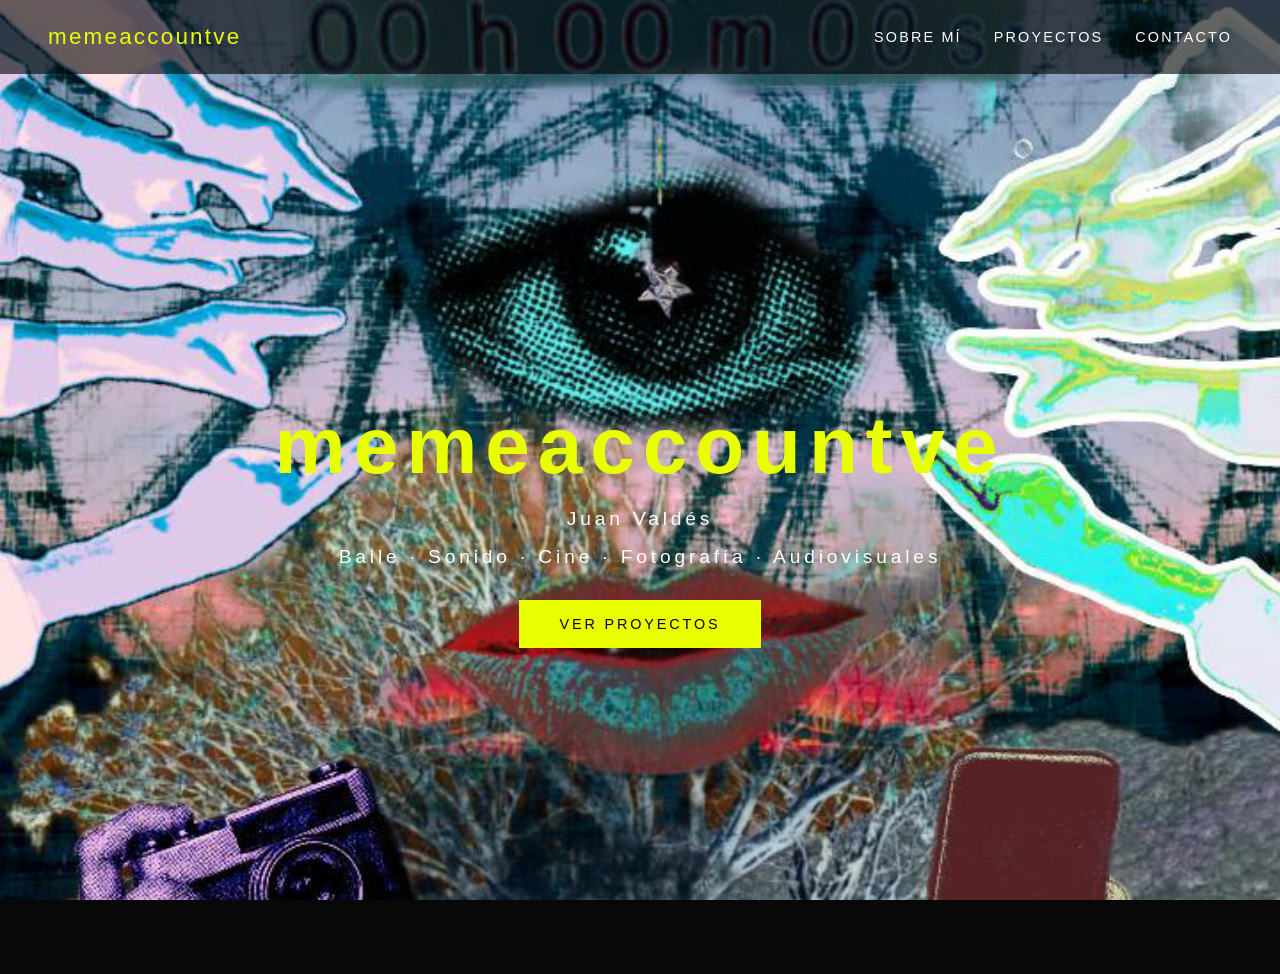
==== index.html @ 99de28e7 "Portafolio Completo" ====
<!DOCTYPE html>
<html lang="en">
<head>
    <meta charset="UTF-8">
    <meta name="viewport" content="width=device-width, initial-scale=1.0">
    <title>Portafolio</title>
    <link rel="stylesheet" href="style.css">
</head>
<body>
    <body>

  <nav>
  <a href="index.html" class="logo">memeaccountve</a>
  <ul>
    <li><a href="sobremi.html">Sobre mí</a></li>
    <li><a href="proyectos.html">Proyectos</a></li>
    <li><a href="contacto.html">Contacto</a></li>
  </ul>
</nav>

<section id="hero">
  <h1>memeaccountve</h1>
  <p>Juan Valdés</p>
  <p>Baile · Sonido · Cine · Fotografía · Audiovisuales</p>
  <a href="#proyectos">Ver proyectos</a>
</section>
</body>
</body>
</html>
---- style.css ----
* {
  margin: 0;
  padding: 0;
  box-sizing: border-box;
}

body {
  background-color: #080808;
  color: #f0ece4;
  font-family: 'Impact', sans-serif;
  background-image: url('assets/Foto1.jpg');
  background-size: cover;
  background-position: center;
  background-attachment: fixed;
}

nav {
  display: flex;
  justify-content: space-between;
  align-items: center;
  padding: 1.5rem 3rem;
  background-color: rgba(0, 0, 0, 0.6);
}

nav .logo {
  font-size: 1.4rem;
  color: #e8ff00;
  text-decoration: none;
  letter-spacing: 0.1em;
}

nav ul {
  display: flex;
  gap: 2rem;
  list-style: none;
}

nav ul a {
  color: #ffffff;
  text-decoration: none;
  font-size: 0.9rem;
  letter-spacing: 0.15em;
  text-transform: uppercase;
  transition: color 0.3s;
}

nav ul a:hover {
  color: #e8ff00;
}

#hero {
  height: 100vh;
  display: flex;
  flex-direction: column;
  justify-content: center;
  align-items: center;
  text-align: center;
}

#hero h1 {
  font-size: 5rem;
  color: #e8ff00;
  letter-spacing: 0.1em;
}

#hero p {
  font-size: 1.2rem;
  color: #ffffff;
  margin-top: 1rem;
  letter-spacing: 0.2em;
}

#hero a {
  margin-top: 2rem;
  padding: 1rem 2.5rem;
  background-color: #e8ff00;
  color: #080808;
  text-decoration: none;
  font-size: 0.9rem;
  letter-spacing: 0.2em;
  text-transform: uppercase;
}

#hero a:hover {
  background-color: #ffffff;
}


#sobre-mi {
  height: 100vh;
  display: flex;
  flex-direction: column;
  justify-content: center;
  align-items: center;
  text-align: center;
  padding: 2rem;
}

#sobre-mi h2 {
  font-size: 4rem;
  color: #e8ff00;
  letter-spacing: 0.3em;
  margin-bottom: 2rem;
}

#sobre-mi p {
  font-size: 1.4rem;
  color: #ffffff;
  max-width: 600px;
  line-height: 1.8;
  margin-top: 1rem;
  background-color: rgba(0, 0, 0, 0.7);
  padding: 1rem 2rem;
}

#sobre-mi strong {
  color: #e8ff00;
}




#proyectos {
  min-height: 100vh;
  display: flex;
  flex-direction: column;
  justify-content: center;
  align-items: center;
  text-align: center;
  padding: 4rem 2rem;
}

#proyectos h2 {
  font-size: 4rem;
  color: #e8ff00;
  letter-spacing: 0.3em;
  margin-bottom: 3rem;
}

.proyecto {
  background-color: rgba(0, 0, 0, 0.7);
  padding: 2rem 3rem;
  margin-bottom: 1.5rem;
  width: 100%;
  max-width: 600px;
  border-left: 3px solid #e8ff00;
}

.proyecto h3 {
  font-size: 1.5rem;
  color: #e8ff00;
  letter-spacing: 0.2em;
  margin-bottom: 0.8rem;
}

.proyecto p {
  font-size: 1rem;
  color: #ffffff;
  line-height: 1.8;
}





#pista-musical {
  min-height: 100vh;
  display: flex;
  flex-direction: column;
  align-items: center;
  text-align: center;
  padding: 4rem 2rem;
}

#pista-musical h2 {
  font-size: 4rem;
  color: #e8ff00;
  letter-spacing: 0.3em;
  margin-bottom: 1rem;
}

#pista-musical > p {
  color: #ffffff;
  background-color: rgba(0, 0, 0, 0.7);
  padding: 1rem 2rem;
  margin-bottom: 2rem;
}

audio {
  margin-bottom: 2rem;
  width: 100%;
  max-width: 600px;
}

.galeria {
  display: grid;
  grid-template-columns: repeat(5, 1fr);
  gap: 1rem;
  max-width: 1000px;
  width: 100%;
}

.galeria img {
  width: 100%;
  aspect-ratio: 1;
  object-fit: cover;
  border: 2px solid #222;
  transition: transform 0.3s;
}

.galeria img:hover {
  transform: scale(1.05);
  border-color: #e8ff00;
}

.proyecto-texto {
  max-width: 700px;
  margin-top: 3rem;
  background-color: rgba(0, 0, 0, 0.7);
  padding: 2rem 3rem;
  border-left: 3px solid #e8ff00;
  text-align: left;
}

.proyecto-texto h3 {
  font-size: 1.5rem;
  color: #e8ff00;
  letter-spacing: 0.2em;
  margin-bottom: 1rem;
}

.proyecto-texto p {
  font-size: 1rem;
  color: #ffffff;
  line-height: 1.8;
}

.proyecto-texto .fecha {
  font-size: 0.8rem;
  color: #e8ff00;
  letter-spacing: 0.2em;
  margin-top: 1rem;
}





.sobre-texto {
  background-color: rgba(0, 0, 0, 0.7);
  padding: 2rem;
  border-left: 3px solid #e8ff00;
  border-right: 3px solid #e8ff00;
  text-align: center;
  max-width: 700px;
  margin-top: 20rem;
  margin-bottom: 3rem;
}

.sobre-texto p {
  font-size: 1rem;
  color: #ffffff;
  line-height: 1.8;
  margin-bottom: 1rem;
}

.sobre-texto strong {
  color: #e8ff00;
}

.sobre-fotos {
  display: flex;
  gap: 2rem;
  justify-content: center;
  margin-top: 1rem;
  margin-bottom: 3rem;
}

.sobre-fotos img {
  width: 300px;
  height: 400px;
  object-fit: cover;
  object-position: top;
  border: 2px solid #222;
  filter: grayscale(100%);
  transition: filter 0.3s, border-color 0.3s;
}

.sobre-fotos img:hover {
  filter: grayscale(0%);
  border-color: #e8ff00;
}




#destellos {
  min-height: 100vh;
  display: flex;
  flex-direction: column;
  align-items: center;
  text-align: center;
  padding: 8rem 2rem 4rem;
}

#destellos h2 {
  font-size: 4rem;
  color: #e8ff00;
  letter-spacing: 0.3em;
  margin-bottom: 2rem;
}

#destellos img {
  width: 100%;
  max-width: 500px;
  border: 2px solid #222;
  margin-bottom: 3rem;
  transition: border-color 0.3s;
}

#destellos img:hover {
  border-color: #e8ff00;
}



#audiovisual {
  min-height: 100vh;
  display: flex;
  flex-direction: column;
  align-items: center;
  text-align: center;
  padding: 8rem 2rem 4rem;
}

#audiovisual h2 {
  font-size: 4rem;
  color: #e8ff00;
  letter-spacing: 0.3em;
  margin-bottom: 2rem;
}

.video-contenedor {
  width: 100%;
  max-width: 800px;
  aspect-ratio: 16/9;
  margin-bottom: 3rem;
}

.video-contenedor iframe {
  width: 100%;
  height: 100%;
  border: 2px solid #222;
  transition: border-color 0.3s;
}

.video-contenedor iframe:hover {
  border-color: #e8ff00;
}





#videos {
  min-height: 100vh;
  display: flex;
  flex-direction: column;
  align-items: center;
  text-align: center;
  padding: 8rem 2rem 4rem;
}

#videos h2 {
  font-size: 4rem;
  color: #e8ff00;
  letter-spacing: 0.3em;
  margin-bottom: 1rem;
}

#videos > p {
  color: #ffffff;
  background-color: rgba(0, 0, 0, 0.7);
  padding: 1rem 2rem;
  margin-bottom: 3rem;
}

.videos-grid {
  display: grid;
  grid-template-columns: 1fr 1fr;
  gap: 2rem;
  max-width: 900px;
  width: 100%;
  margin-bottom: 4rem;
}

.video-link a {
  display: block;
  text-decoration: none;
  border: 2px solid #222;
  transition: border-color 0.3s;
  overflow: hidden;
}

.video-link a:hover {
  border-color: #e8ff00;
}

.video-link img {
  width: 100%;
  height: 300px;
  object-fit: cover;
  transition: transform 0.3s;
}

.video-link a:hover img {
  transform: scale(1.05);
}

.video-info {
  background-color: rgba(0, 0, 0, 0.8);
  padding: 1.2rem;
  text-align: left;
}

.video-info h3 {
  font-size: 1rem;
  color: #e8ff00;
  letter-spacing: 0.15em;
  margin-bottom: 0.5rem;
}

.video-info p {
  font-size: 0.8rem;
  color: #ffffff;
  margin-bottom: 0.5rem;
}

.video-info span {
  font-size: 0.75rem;
  color: #e8ff00;
  letter-spacing: 0.1em;
}

.certificado {
  max-width: 700px;
  width: 100%;
  text-align: center;
}

.certificado h3 {
  font-size: 1.5rem;
  color: #e8ff00;
  letter-spacing: 0.2em;
  margin-bottom: 1.5rem;
}

.certificado img {
  width: 100%;
  border: 2px solid #222;
  transition: border-color 0.3s;
}

.certificado img:hover {
  border-color: #e8ff00;
}


.seccion-titulo {
  font-size: 2rem;
  color: #e8ff00;
  letter-spacing: 0.3em;
  margin-top: 3rem;
  margin-bottom: 1.5rem;
  width: 100%;
  max-width: 900px;
  text-align: center;
}





#contacto {
  min-height: 100vh;
  display: flex;
  flex-direction: column;
  align-items: center;
  justify-content: center;
  text-align: center;
  padding: 8rem 2rem 4rem;
}

#contacto h2 {
  font-size: 4rem;
  color: #e8ff00;
  letter-spacing: 0.3em;
  margin-bottom: 1rem;
}

#contacto > p {
  color: #ffffff;
  background-color: rgba(0, 0, 0, 0.7);
  padding: 1rem 2rem;
  margin-bottom: 3rem;
}

.contacto-links {
  display: flex;
  gap: 2rem;
}

.contacto-links a {
  font-size: 4rem;
  color: #ffffff;
  text-decoration: none;
  transition: color 0.3s, transform 0.3s;
}

.contacto-links a:hover {
  color: #e8ff00;
  transform: scale(1.2);
}
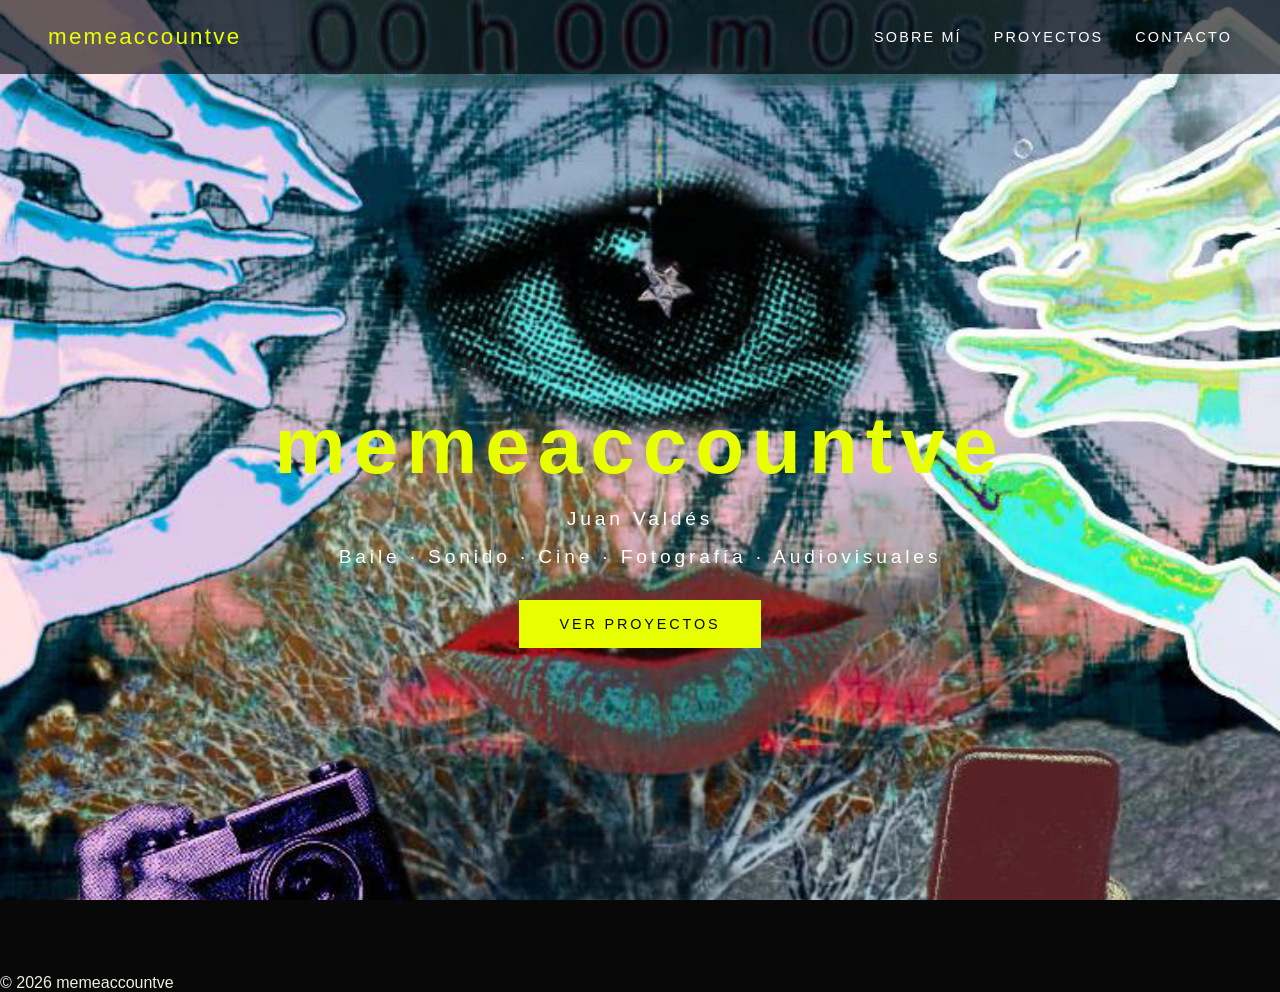
==== commit ed4a522f: "agrego script" ====
--- a/index.html
+++ b/index.html
@@ -22,8 +22,10 @@
   <h1>memeaccountve</h1>
   <p>Juan Valdés</p>
   <p>Baile · Sonido · Cine · Fotografía · Audiovisuales</p>
-  <a href="#proyectos">Ver proyectos</a>
+  <a href="proyectos.html">Ver proyectos</a>
 </section>
-</body>
+
+<p>© <span id="year"></span> memeaccountve</p>
+<script src="script.js"></script>
 </body>
 </html>
